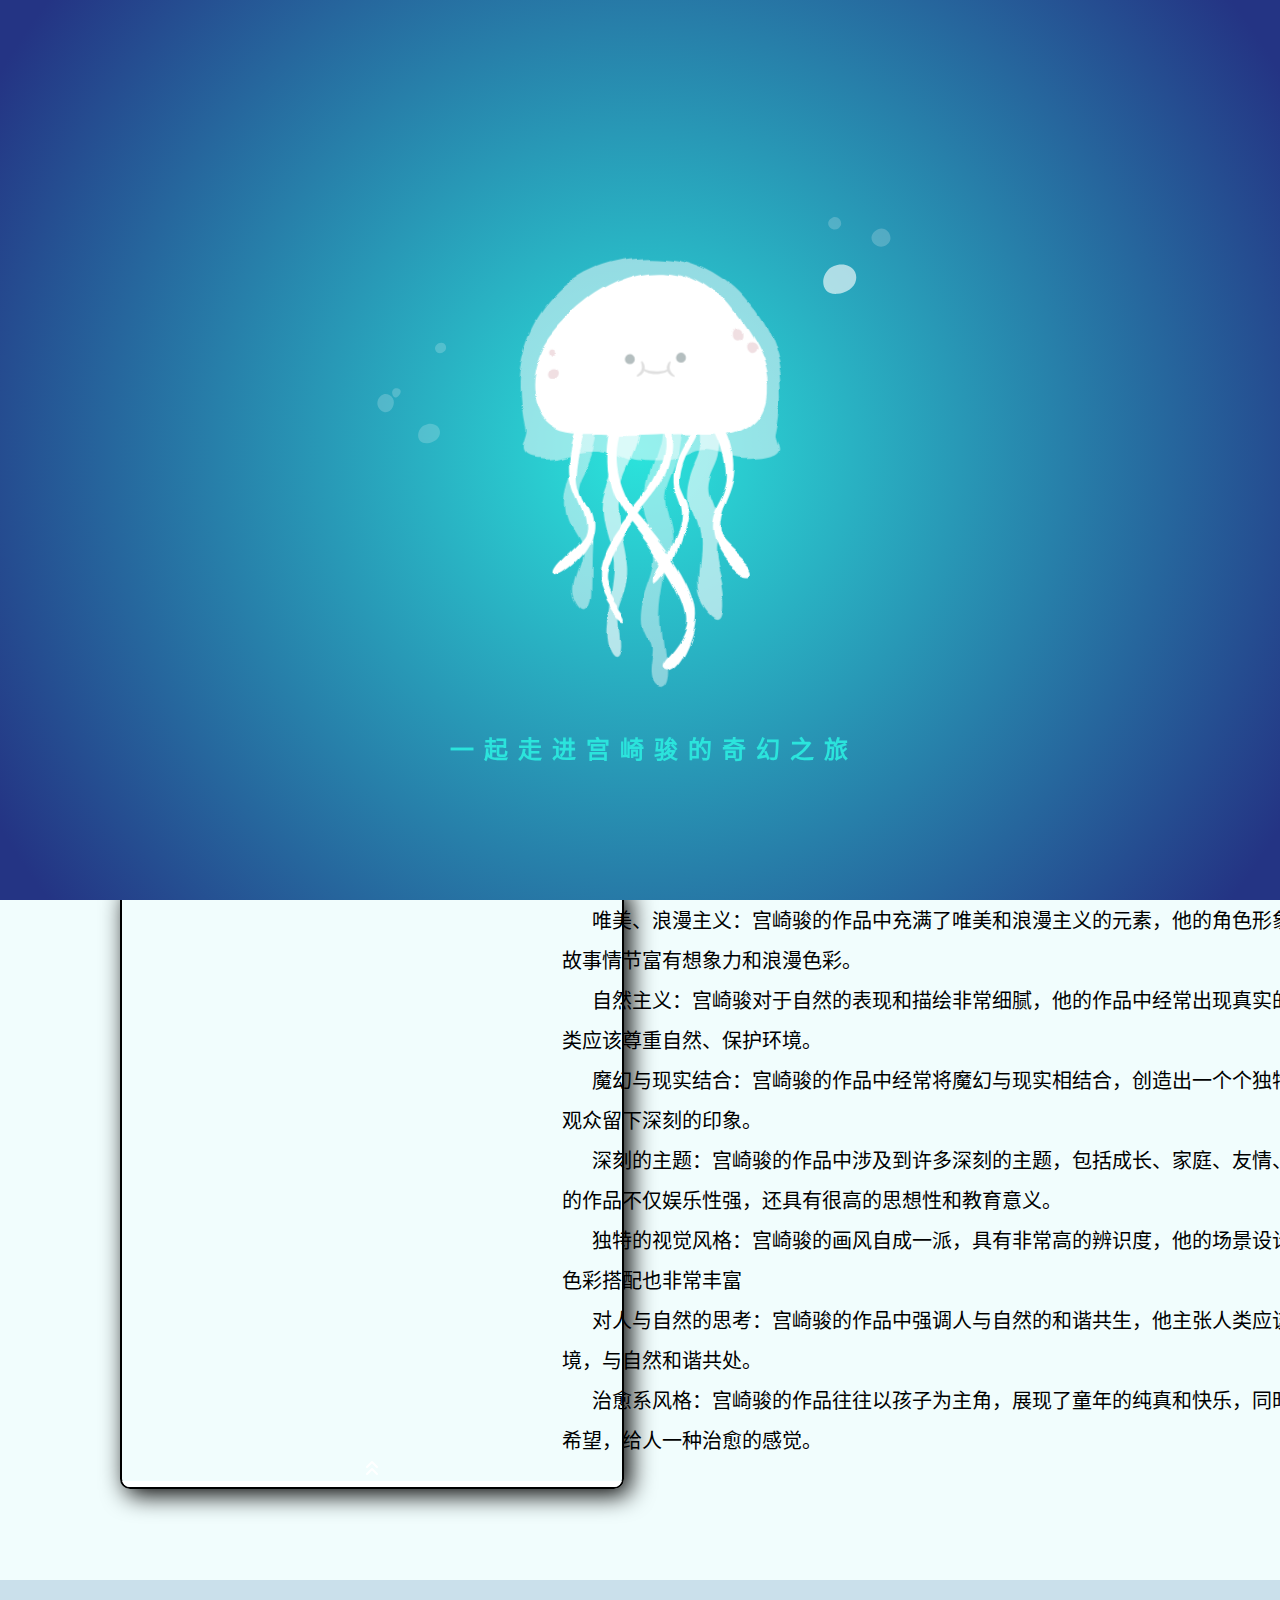
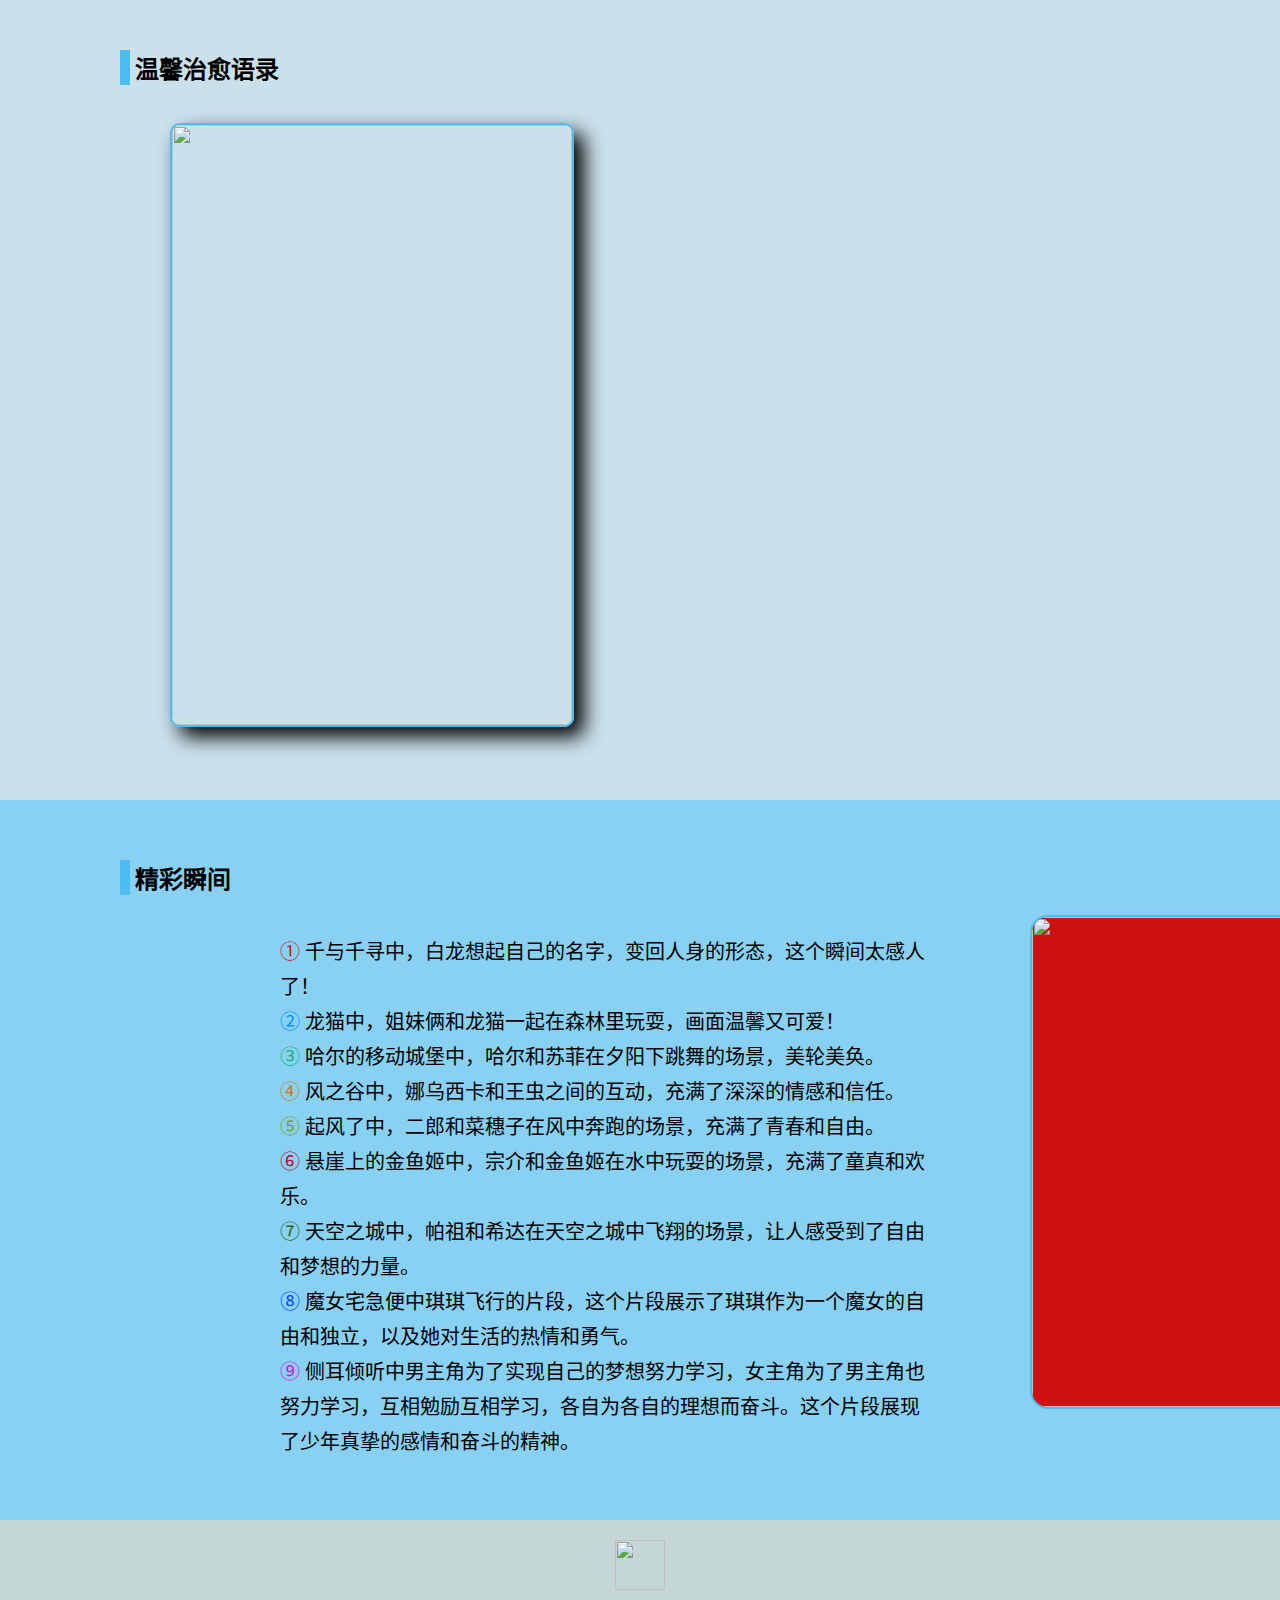
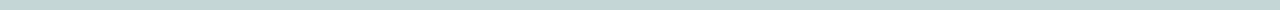
==== index.html @ a25fb3a4 "Add files via upload" ====
<!DOCTYPE html>
<html lang="zh-CN">
  <head>
    <meta charset="UTF-8" />
    <meta name="viewport" content="width=device-width, initial-scale=1.0" />
    <title>宫崎骏的奇幻之旅</title>
    <link rel="stylesheet" href="./css/index-style.css" />
    <link rel="stylesheet" href="./css/swiper-bundle.min.css" />
    <link rel="shortcut icon" href="./icon/favicon.ico" type="image/x-icon">
    
  </head>
  <body>
    <!-- 页面加载 -->
    <div class="load">
   <svg xmlns="http://www.w3.org/2000/svg" viewBox="0 0 530.46 563.1">
  <defs>
  <filter id="turbulence" filterUnits="objectBoundingBox" x="0" y="0" width="100%" height="100%">
    <feTurbulence data-filterId="3" baseFrequency="0.02 0.03" result="turbulence" id="feturbulence" type="fractalNoise" numOctaves="1" seed="1"></feTurbulence>
    <feDisplacementMap id="displacement" xChannelSelector="R" yChannelSelector="G" in="SourceGraphic" in2="turbulence" scale="13" />
  </filter>    
  </defs>
  <g class="jellyfish" filter="url(#turbulence)">
    <path class="tentacle" d="M226.31 258.64c.77 8.68 2.71 16.48 1.55 25.15-.78 8.24-5 15.18-7.37 23-3.1 10.84-4.65 22.55 1.17 32.52 4.65 7.37 7.75 11.71 5.81 21.25-2.33 8.67-7.37 16.91-2.71 26 4.26 8.68 7.75 4.34 8.14-3 .39-12.14 0-24.28.77-36 .78-16.91-12-27.75-2.71-44.23 7-12.15 11.24-33 7.76-46.83z" opacity=".49" fill="#fff"/>
    <path class="tentacle" d="M246.47 259.51a75 75 0 0 1 3.1 33.39c-1.55 11.71-8.91 20.82-8.91 33 0 10 3.48 18.21 5.81 27.75 2.71 10.41.39 19.51-.78 30.35-1.55 9.11-4.65 24.29-.77 33.39s7.37 4.77 7.37-2.6c0-6.07-.78-11.71-1.17-17.77-.39-8.25 3.1-12.58 5-20.39 5.43-21.24-9.3-42.06-3.49-63.31 2.72-11.27 10.86-22.55 11.25-34.26.38-6.07-1.55-14.74-2.72-20.38z" opacity=".66" fill="#fff"/>
    <path class="tentacle" d="M276.54 262.11c-1.55 9.11 2.21 17.35-.51 26.89-3.87 12.57-8.2 23.41-8.58 37.29 0 10.41 5.78 15.61 7.72 25.15 2.72 11.28-2.73 19.95-5.44 30.35-1.94 6.51-3.11 15.62-.79 22.12 3.49 8.24 5.43 7.81 3.88 18.21-.78 4.77-2.72 17.35 4.26 19.09 5.43.86 5.82-6.94 5.82-11.72-.39-12.57-3.49-24.28-3.11-37.29.39-14.31 4.66-27.75 5.82-42.06.39-7.37-1.94-13-3.49-19.95-2.33-10.4-.78-15.17 3.1-24.71 4.65-10.85 5.28-21.25 6.06-33 .77-6.07 2.53-13-.54-18.65v.44z" opacity=".45" fill="#fff"/>
    <path class="tentacle" d="M300.34 261.25c1.55 14.3 7 19.94 1.17 34.68-5.43 12.15-8.53 22.12-3.88 35.13 3.88 10.84 5.43 18.21 3.88 30.36-1.56 10-2.33 19.94 4.26 28.61 13.57 17.35 10.86-10.4 8.14-19.07-1.55-6.08-3.49-11.71-2.71-18.22 1.16-8.24 3.88-14.31 1.55-23-1.55-6.07-5-10.41-3.88-17.35s5.82-12.14 6.59-19.51c1.17-7.37 3.49-30.35-3.1-35.56z" opacity=".6" fill="#fff"/>
    <path class="tentacle" d="M254.44 253.48c-8.78 25.12-15.81 53.28 2.61 77.35 11.06 14.46 42.58 51.91 38.16 69.8-3.91 15.83-20.78 24.73-14.17 28.18 8.22 3.21 22.2-26 18.7-41.25-3.89-16.94-17.68-35.47-34.38-54.78-2.48-2.86-13.15-18.09-14-35.58-1-19.92 12.84-42.61 12.38-42.62-3.13-.02-8.1-4.53-9.3-1.1z" fill="#fff"/>
    <path class="tentacle" d="M276.84 253.3c7.24 20.7 13 43.91-2.15 63.75-9.11 11.91-35.1 42.78-31.45 57.53 3.22 13.05 13.8 19.9 11.68 23.22-2.87 3.86-16.15-16.76-16.55-25.86-.72-16.2 12.73-33.92 29.47-53.28 2-2.36 10.84-14.91 11.57-29.33.82-16.41-10.59-35.12-10.2-35.12 2.54-.02 6.64-3.74 7.63-.91z" fill="#fff"/>
    <path class="tentacle" d="M295.27 254.27c5.83 16.69 12.69 18.82 1.58 35.22a45 45 0 0 0-6.67 19.22c-.52 6.52 6.09 13.33 5.5 19.6-2.35 24.92-17.13 46.55-19.33 44.29-4.35-4.6 22.07-28.6 12.46-51.16-8.38-19.64 6.49-36.53 9.9-42.49 2.75-4.8-11.51-24.51-11.42-24.51 2.05-.01 5.93-.6 7.98-.17z" fill="#fff"/>
    <path class="tentacle" d="M256.56 252.22c-7 6.09-17.21 14-23.17 24-5.55 9.25-7.06 20.43-7.66 27.88-.53 6.52 2.21 13.76 5.49 19.6 14 24.92-15.62 46.55-19.33 44.29-4.55-4 14.59-16.95 17.41-23.45 2.91-6.69-.07-16.29-5-27.71-8.38-19.64 1-39.25 4.37-45.2 2.75-4.81 19.82-19 19.91-19 2.1-.07 5.92-.84 7.98-.41z" fill="#fff"/>
    <path class="tentacle" d="M288.76 254.4c7 6.09 17.21 14 23.17 24 5.55 9.25 7.06 20.43 7.66 27.88.53 6.52-2.21 13.76-5.49 19.6-14 24.93 9 45 19.33 44.29 6.58-4.07-14.59-16.95-17.41-23.45-2.91-6.69.07-16.28 5-27.71 8.38-19.64-1-39.25-4.37-45.2-2.75-4.81-19.82-19-19.91-19-2.1-.06-5.92-.81-7.98-.41z" fill="#fff"/>
    <path class="face" d="M283.26 178.86c-17.72-1.84-36.33 5.33-52.24 17.37a110.1 110.1 0 0 0-22.14 22.06c-8.54 11.67-14 31.93-7.48 47.29 8.82 20.73 29.67 14.17 44.32 15.6 14.34 1.55 28.68-.52 43-.52 10.47 0 20.94 1 31.4-.51 9.36-1.39 21.38-9.12 24-22.07 4.24-21-13.77-45.52-24.27-58.37-10.69-13.1-23.39-19.48-36.59-20.85z" fill="#fff"/>
    <path class="outerJelly" d="M340.52 295.71c-10.12 1.19-15.63-.12-20.38-1.64-3.63-1.17-6.84-2.44-11.37-2.83l-1-.06c-1-.06-2.05-.06-3.17 0a21.37 21.37 0 0 0-8 2.28c-1.27.59-2.6 1.21-4.09 1.82a42.23 42.23 0 0 1-10.6 3c-1 .16-2 .29-3.11.37-1.56.14-3.26.22-5.09.22h-.51c-1.74 0-3.35-.08-4.84-.2-.6 0-1.15-.08-1.7-.15a47.37 47.37 0 0 1-9.43-1.8 8.25 8.25 0 0 1-.92-.29 75 75 0 0 1-8-3.34L248 293a19.06 19.06 0 0 0-6.86-1.81c-1.27-.06-2.44-.12-3.56-.14h-1a51.6 51.6 0 0 0-9.87.67c-8 1.38-10.86 4.29-22.82 4.06-22.13 0-9.51-11.13-11-17.8-7.24-33.11-.69-63.69 18-83.91 14.65-15.86 35.74-24.25 61-24.25 23.56 0 43.94 8.81 59 25.44 19.21 21.29 27 53.84 20 83-1.67 6.46 10.68 14.95-10.37 17.45z" opacity=".5" fill="#fff"/>
    <path id="freckle" fill="#f0dfe2" d="M330 225.23a4.16 4.16 0 0 0-.1.55c-.52 3.79 3.9 6.73 5.91 3 2.42-4.46-4.66-8.14-5.81-3.55z"/>
    <path id="freckle" fill="#f0dfe2" d="M322.89 215.5a3.94 3.94 0 0 0-1.32 3.61 3 3 0 1 0 5.91 0c.27-3.81-2.76-4.98-4.59-3.61z"/>
    <path id="freckle" fill="#f0dfe2" d="M206.88 241.24c-.88 2-.11 4.56 3.36 4.27 3.87-.33 5.42-5.85.75-6.62a3.79 3.79 0 0 0-4.11 2.35z"/>
    <path id="freckle-4" fill="#f0dfe2" d="M210.11 225.75c.83-.07 1.7.52 1.92 2.17.4 3-2.5 3.09-3.4.6a2 2 0 0 1 1.48-2.77z"/>
  </g>
  <g id="bubbles" fill="#fff">
    <path class="bubble" d="M384.85 167.41c-7.37 4.94-6.92 18 4.34 16.82a19.89 19.89 0 0 0 3.34-.71c13.54-4.17 9.8-20.35-3.66-17.77a10.52 10.52 0 0 0-4.02 1.66z" opacity=".67"/>
    <path class="bubble" d="M130.5 266.76c-6 4-5.59 14.59 3.51 13.61a15.22 15.22 0 0 0 2.7-.57c11-3.38 7.93-16.47-3-14.38a8.85 8.85 0 0 0-3.21 1.34z" opacity=".75"/>
    <path class="bubble" d="M424.53 152.72c2.41-6-5.11-13.82-12-7.41s2.41 15.31 9.3 10.64a7.19 7.19 0 0 0 2.7-3.23z" opacity=".89"/>
    <path class="bubble" d="M392.89 142.46c1.65-4.09-3.5-9.45-8.22-5.07s1.65 10.47 6.36 7.28a4.87 4.87 0 0 0 1.86-2.21z" opacity=".47"/>
    <path class="bubble" d="M114 242.88c-2-.26-4.34 1.09-3.68 4.42 1.68 8.05 11.35-3.48 3.68-4.42z" opacity=".54"/>
    <path class="bubble" d="M110.78 259.61c3.62-2.73 4.8-9.7-.42-12.31-7.07-3.53-12.93 6.88-6.75 11.86 2.68 2.16 5.26 1.89 7.17.45z" opacity=".94"/>
    <path class="bubble" d="M141.82 214.42c-2.7.07-5.63 2.5-4.54 5.75 1.68 4.62 9.19 2.19 8.37-2.49a3.6 3.6 0 0 0-3.83-3.26z" opacity=".77"/>
  </g>
  <g class="jellyfish face">
    <path class="eye lefteye"  fill="#b4bebf" d="M262 233.63a3.1 3.1 0 1 0-3 3.19 3.1 3.1 0 0 0 3-3.19z"/>
    <path class="eye righteye" fill="#b4bebf" d="M294 232.72a3.1 3.1 0 1 0-3 3.18 3.1 3.1 0 0 0 3-3.18z"/>
    <path class="mouth" d="M286.84 244s-.11-.12-.32-.31a9.91 9.91 0 0 1-.81-.76l-.5-.53c-.16-.2-.31-.41-.48-.61s-.27-.46-.41-.69a6.83 6.83 0 0 1-.29-.75 5.86 5.86 0 0 1-.06-3 7.71 7.71 0 0 1 .29-1.05 3.46 3.46 0 0 1 .13-.39.49.49 0 1 0-.8-.55 3.31 3.31 0 0 0-.33.38 5.42 5.42 0 0 0-.68 1.12 5.32 5.32 0 0 0-.53 2.93 4.34 4.34 0 0 0 .07.52h-.08a9.59 9.59 0 0 1-1.64.53 11.21 11.21 0 0 1-1.15.22 10.31 10.31 0 0 1-1.29.17 12 12 0 0 1-1.41.1c-.48 0-1.07.05-1.48 0l-1.46-.06c-.48 0-.94-.11-1.39-.15s-.88-.17-1.29-.23-.78-.2-1.13-.29-.65-.22-.93-.31a5 5 0 0 1-.67-.28 2.56 2.56 0 0 0 0-.27 5.08 5.08 0 0 0 0-1.1 6 6 0 0 0-1.12-3 2.65 2.65 0 0 0-.32-.39.5.5 0 0 0-.67-.15.49.49 0 0 0-.15.68 3.33 3.33 0 0 1 .12.39 9.13 9.13 0 0 1 .26 1.06 5.81 5.81 0 0 1-.14 3 6.81 6.81 0 0 1-.31.74l-.43.67c-.18.2-.34.41-.49.61l-.52.51a9 9 0 0 1-.83.74c-.21.18-.33.3-.33.3a.49.49 0 0 0 .5.81s.16-.05.44-.17a6.14 6.14 0 0 0 1.15-.56c.22-.15.48-.3.72-.49s.49-.43.73-.68.45-.57.67-.87.24-.49.35-.74a2.77 2.77 0 0 0 .42.27 7 7 0 0 0 1 .53 7.33 7.33 0 0 0 1.23.48 8.56 8.56 0 0 0 1.41.38c.5.08 1 .2 1.54.24l1.6.09c.61 0 1.05 0 1.58-.07a11.79 11.79 0 0 0 1.53-.18 9.58 9.58 0 0 0 1.44-.31 8.32 8.32 0 0 0 1.25-.42 6.92 6.92 0 0 0 1-.47 5.28 5.28 0 0 0 .6-.36c.09.19.18.37.26.55s.42.62.64.89.48.49.71.71.49.35.71.51a7.4 7.4 0 0 0 1.13.59l.44.18a.47.47 0 0 0 .51-.11.48.48 0 0 0 .01-.6z" fill="#d3d3d3" opacity=".72"/>
  </g>
</svg>
<h2>
  <span>一</span>
  <span>起</span>
  <span>走</span>
  <span>进</span>
  <span>宫</span>
  <span>崎</span>
  <span>骏</span>
  <span>的</span>
  <span>奇</span>
  <span>幻</span>
  <span>之</span>
  <span>旅</span>
</h2>
</div>
    <!-- --------------------------------------------------- -->
    <header>
      <div>
        
        <a href="./index.html">
          <img src="./imags/宫崎骏logo.png" /><h3>宫崎骏的奇幻之旅</h3></a>
      </div>
      <ul>
        <li><a href="./index.html"><span  style="
                background-color: rgb(124, 205, 243);
                color: aliceblue;
                padding: 5px;
                border-radius: 5px;
              ">首页</span></a></li>
        <li><a href="./Introduction.html"><span>宫崎骏介绍</span></a></li>
        <li><a href="./animation.html"><span>动画作品</span></a></li>
        <li><a href="./Exquisite-images.html"><span>精美图片</span></a></li>
        <li>
          <a href="./Message-Board.html"><span>留言板</span></a>
        </li>
      </ul>
    </header>
    <div>
      <!-- 轮播图 -->
      <div class="dahezi">
        <div class="xiangzi">
          <div><img src="./E-imags/崖的金鱼姬公主/ponyo004.jpg" id="img1" /></div>
        </div>
        <div class="hezi">
          <button class="left"></button>
          <ul class="ul1">
            <li class="li1"></li>
            <li id="li2"></li>
            <li id="li3"></li>
            <li id="li4"></li>
            <li id="li5"></li>
          </ul>
          <button class="right"></button>
        </div>
      </div>
      <!-- 内容 -->
      <div class="content">
        <div class="OldMan">
          <h2>老爷子简介</h2>
          <div class="picture">
            <img src="./icon/chevrons-up.svg" class="chevrons_up" />
            <p>
              &nbsp;&nbsp;&nbsp;&nbsp;&nbsp;&nbsp;&nbsp;宫崎骏，1941年1月5日出生于日本东京都文京区，日本动画师、动画制作人、漫画家、动画导演、动画编剧。毕业于日本东京学习院大学政治经济部。
            </p>
          </div>
        </div>
        <div class="CreativeStyle">
          <div></div>
          <h2>创作风格</h2>
          <p>
            &nbsp;&nbsp;&nbsp;&nbsp;&nbsp;&nbsp;唯美、浪漫主义：宫崎骏的作品中充满了唯美和浪漫主义的元素，他的角色形象细腻、情感真挚，故事情节富有想象力和浪漫色彩。
          </p>
          <p>
            &nbsp;&nbsp;&nbsp;&nbsp;&nbsp;&nbsp;自然主义：宫崎骏对于自然的表现和描绘非常细腻，他的作品中经常出现真实的自然环境，强调人类应该尊重自然、保护环境。
          </p>
          <p>
            &nbsp;&nbsp;&nbsp;&nbsp;&nbsp;&nbsp;魔幻与现实结合：宫崎骏的作品中经常将魔幻与现实相结合，创造出一个个独特而奇妙的世界，给观众留下深刻的印象。
          </p>
          <p>
            &nbsp;&nbsp;&nbsp;&nbsp;&nbsp;&nbsp;深刻的主题：宫崎骏的作品中涉及到许多深刻的主题，包括成长、家庭、友情、爱情、环保等，他的作品不仅娱乐性强，还具有很高的思想性和教育意义。
          </p>
          <p>
            &nbsp;&nbsp;&nbsp;&nbsp;&nbsp;&nbsp;独特的视觉风格：宫崎骏的画风自成一派，具有非常高的辨识度，他的场景设计非常细腻且真实，色彩搭配也非常丰富
          </p>
          <p>
            &nbsp;&nbsp;&nbsp;&nbsp;&nbsp;&nbsp;对人与自然的思考：宫崎骏的作品中强调人与自然的和谐共生，他主张人类应该尊重自然、保护环境，与自然和谐共处。
          </p>
          <p>
            &nbsp;&nbsp;&nbsp;&nbsp;&nbsp;&nbsp;治愈系风格：宫崎骏的作品往往以孩子为主角，展现了童年的纯真和快乐，同时也寄托了对未来的希望，给人一种治愈的感觉。
          </p>
        </div>
      </div>
      <div class="RecordedUtterance">
        <div><h2>温馨治愈语录</h2></div>
        <div>
          <img src="./imags/OIP-C.jpg" />
          <div class="statement">
            <p>
              不管前方的路有多苦，只要走的方向正确，不管多么崎岖不平，都比站在原地更接近幸福。
            </p>
            <p>
              人生就是一列开往坟墓的列车，路途上会有很多站，很难有人可以自始至终陪着你走完。当陪你的人要下车时，即使不舍也该心存感激，然后挥手道别。
            </p>
            <p>
              已经走到尽头的东西，重生也不过是再一次的消亡。就像所有的开始，其实都只是一个写好了的结局。
            </p>
            <p>
              因为遇见你，我才知道我也能拥有美丽的记忆。所以，无论你怎么对待我，我都会用心去宽恕你的恨，用心去铭记你的好。
            </p>
            <p>我只能送你到这了，剩下的路你要自己走，不要回头。</p>
            <p>
              用善意的心情去理解别人的话，会让世界单纯美好容易。世界如此之大，我却能幸运地遇见一些人。
            </p>
            <p>生命可以随心所欲，但不能随波逐流。</p>
            <p>我可以接受失败，但绝对不能接受未奋斗过的自己。</p>
            <p>
              我始终相信，在这个世界上，一定有另一个自己，在做着我不敢做的事，在过着我想过的生活。
            </p>
          </div>
        </div>
      </div>
      <!-- 精彩瞬间 --> 
    <div class="moment">
      <div class="title"><h2>精彩瞬间</h2></div>
    <div class="ExcitingPictures">
      <div class="characters">
        <p><span style="color: rgb(206, 17, 17);">①</span>&nbsp;千与千寻中，白龙想起自己的名字，变回人身的形态，这个瞬间太感人了！</p>
        <p><span style="color: rgb(0, 140, 255);">②</span>&nbsp;龙猫中，姐妹俩和龙猫一起在森林里玩耍，画面温馨又可爱！</p>
        <p><span style="color: rgb(10, 184, 111);">③</span>&nbsp;哈尔的移动城堡中，哈尔和苏菲在夕阳下跳舞的场景，美轮美奂。</p>
        <p><span style="color: rgb(211, 122, 7);">④</span>&nbsp;风之谷中，娜乌西卡和王虫之间的互动，充满了深深的情感和信任。</p>
        <p><span style="color: rgb(118, 163, 12);">⑤</span>&nbsp;起风了中，二郎和菜穗子在风中奔跑的场景，充满了青春和自由。</p>
        <p><span style="color: rgb(180, 10, 47);">⑥</span>&nbsp;悬崖上的金鱼姬中，宗介和金鱼姬在水中玩耍的场景，充满了童真和欢乐。</p>
        <p><span style="color: rgb(35, 99, 19);">⑦</span>&nbsp;天空之城中，帕祖和希达在天空之城中飞翔的场景，让人感受到了自由和梦想的力量。</p>
        <p><span style="color: rgb(0, 68, 255);">⑧</span>&nbsp;魔女宅急便中琪琪飞行的片段，这个片段展示了琪琪作为一个魔女的自由和独立，以及她对生活的热情和勇气。</p>
        <p><span style="color: rgb(218, 12, 218);">⑨</span>&nbsp;侧耳倾听中男主角为了实现自己的梦想努力学习，女主角为了男主角也努力学习，互相勉励互相学习，各自为各自的理想而奋斗。这个片段展现了少年真挚的感情和奋斗的精神。</p>
      </div>
     <div class="swiper mySwiper">
      <div class="swiper-wrapper">
      <div class="swiper-slide"><img src="./E-imags/千与千寻/chihiro046.jpg"></div>
      <div class="swiper-slide"><img src="./E-imags/龙猫/totoro048.jpg"></div>
      <div class="swiper-slide"><img src="./E-imags/哈尔的移动城堡/howl005.jpg"></div>
      <div class="swiper-slide"><img src="./E-imags/风之谷/nausicaa047.jpg"></div>
      <div class="swiper-slide"><img src="./E-imags/起风了/kazetachinu024.jpg"></div>
      <div class="swiper-slide"><img src="./E-imags/崖的金鱼姬公主/ponyo044.jpg"></div>
      <div class="swiper-slide"><img src="./E-imags/天空之城/laputa038.jpg"></div>
      <div class="swiper-slide"><img src="./E-imags/魔女宅急便/majo038.jpg"></div>
      <div class="swiper-slide"><img src="./E-imags/侧耳倾听/mimi047.jpg"></div>
    </div>
   </div>
  </div>
  </div>
   <!-- 回到顶部 -->
    <div class="dingb">
      <img src="./icon/chevron-up.svg" /><span>顶部</span>
    </div>
  <!-- 页尾 -->
  <footer>
    <img src="./imags/宫崎骏logo.png">
  </footer>
    <script src="./js/index-script.js"></script>
    <script src="./js/swiper-bundle.min.js"></script>
        <!-- 引入 TweenMax 库 -->
    <script src="https://cdnjs.cloudflare.com/ajax/libs/gsap/3.6.1/gsap.min.js"></script>
    <script>
      TweenMax.to("#feturbulence", 5, {
        attr: { baseFrequency: "0.06 0" },
        repeat: -1,
        yoyo: true,
        ease: Linear.easeNone,
      });

      TweenMax.to(
        ".jellyfish",
        3,
        {
          y: -30,
          repeat: -1,
          yoyo: true,
          ease: Linear.easeNone,
        },
        0.2
      );

      TweenMax.staggerFrom(
        ".bubble",
        1,
        {
          scale:0.8,
          opacity: 0.2,
          repeat: -1,
          yoyo: true,
          ease: Linear.easeNone,
        },
        1
      );

      var blink = new TimelineMax({ repeat: -1, repeatDelay: 5 });
      blink
        .to(".eye", 0.5, {
          opacity: 0.2,
          svgOrigin: "center",
          delay: 3,
          ease: Back.easeOut.config(1.7),
        })
        .to(".eye", 0.5, {
          scaleY: 1,
          opacity: 1,
          svgOrigin: "center",
          ease: Back.easeOut.config(1.7),
        });
    </script>

      <script>
    var swiper = new Swiper(".mySwiper", {
      effect: "cards",
      grabCursor: true,
    });
  </script>
  </body>

</html>
---- css/index-style.css ----
* {
  padding: 0;
  margin: 0;
  text-decoration: none;
}
/* html {
  scroll-behavior: smooth;
} */
body {
  height: 100vh;
  background-color: rgb(186, 243, 243);
  overflow-x: hidden;
  overflow-y: hidden;
}
::-webkit-scrollbar {
  display: none;
}
/* 加载动画 */
.load {
  width: 100%;
  height: 100%;
  overflow: hidden;
  opacity: 1;
  transition: all 1s;
  z-index: 9999;
  position: absolute;
  top: 0;
  left: 0;
  background-color: #2be4dc;
  background: radial-gradient(circle, #2be4dc 0%, #243484 95%);
  display: flex;
  justify-content: center;
  align-items: center;
}
.load h2 {
  position: absolute;
  bottom: 15%;
  left: 50%;
  white-space: nowrap;
  transform: translateX(-190px);
}
.load span:nth-child(1) {
  display: block;
  float: left;
  color: #2be4dc;
  margin-right: 10px;
}
.load span:nth-child(2) {
  color: #2be4dc;
  display: block;
  float: left;
  margin-right: 10px;
}
.load span:nth-child(3) {
  color: #2be4dc;
  display: block;
  float: left;
  margin-right: 10px;
}
.load span:nth-child(4) {
  color: #2be4dc;
  display: block;
  float: left;
  margin-right: 10px;
}
.load span:nth-child(5) {
  color: #2be4dc;
  display: block;
  float: left;
  margin-right: 10px;
}
.load span:nth-child(6) {
  color: #2be4dc;
  display: block;
  float: left;
  margin-right: 10px;
}
.load span:nth-child(7) {
  color: #2be4dc;
  display: block;
  float: left;
  margin-right: 10px;
}
.load span:nth-child(8) {
  color: #2be4dc;
  float: left;
  display: block;
  margin-right: 10px;
}
.load span:nth-child(9) {
  color: #2be4dc;
  display: block;
  float: left;
  margin-right: 10px;
}
.load span:nth-child(10) {
  color: #2be4dc;
  display: block;
  float: left;
  margin-right: 10px;
}
.load span:nth-child(11) {
  color: #2be4dc;
  display: block;
  float: left;
  margin-right: 10px;
}
.load span:nth-child(12) {
  color: #2be4dc;
  display: block;
  float: left;
  margin-right: 10px;
}
.donghua {
  animation: fudong 1s linear 1;
}

@keyframes fudong {
  0% {
    transform: translateY(0px);
  }
  50% {
    transform: translateY(-15px);
  }
  100% {
    transform: translateY(0px);
  }
}

svg,
.jellyfish {
  height: 100vh;
  margin: 0 auto;
  will-change: transform;
}

.loads {
  opacity: 0;
  z-index: -1;
}

/* ----------------------------------------------------------------------------------------------------------------- */
header {
  width: 100%;
  height: 60px;
  background-color: rgb(255, 255, 255);
  display: flex;
  align-items: center;
  justify-content: space-around;
  z-index: 99;
  position: fixed;
  top: 0;
}

header div img {
  width: 50px;
  height: 50px;
}

header div {
  display: flex;
  align-items: center;
  margin-right: 60px;
}

header div h3 {
  color: rgb(77, 189, 241);
  margin-left: 20px;
  margin-top: 5px;
  text-overflow: clip;
  white-space: nowrap;
}
header div a {
  display: flex;
  justify-content: center;
  align-items: center;
}
header ul {
  display: flex;
  align-items: center;
  justify-content: space-around;
}

header ul li {
  list-style: none;
  margin: 10px 30px 10px 0;
}

header ul li a {
  color: rgb(77, 189, 241);
  font-weight: bolder;
  font-size: 20px;
  white-space: nowrap;
}

header li {
  background: linear-gradient(to right, rgb(77, 189, 241), rgb(124, 205, 243));
  background-repeat: no-repeat;
  background-size: 0 2px;
  transition: background-size 0.5s;
  background-position: right bottom;
}
header li:hover {
  background-position: left bottom;
  background-size: 100% 2px;
}
/* 轮播图 */
.dahezi {
  margin-top: 60px;
  width: 100%;
  height: 700px;
  background-color: #ffffff;
  overflow: hidden;
  display: flex;
  align-items: center;
  justify-content: center;
  flex-direction: column;
  .xiangzi {
    width: 100%;
    height: 700px;
    background-color: antiquewhite;
    & > div {
      width: 100%;
      height: 700px;
      & > img {
        width: 100%;
        height: 100%;
        transition: all 0.5s;
        opacity: 1;
      }
    }
  }

  .hezi {
    position: relative;
    top: -30px;
    left: -20px;
    width: 100%;
    height: 0;
    display: flex;
    align-items: center;
    justify-content: center;
    .left {
      background-color: transparent;
      border: none;
      width: 20px;
      height: 20px;
      margin-left: 10px;
      background-image: url(../icon/chevron-left.svg);
      background-position: center;
      cursor: pointer;
      border-radius: 50%;
    }
    .right {
      background-color: transparent;
      border: none;
      width: 20px;
      height: 20px;
      margin-left: 10px;
      background-image: url(../icon/chevron-right.svg);
      background-position: center;
      cursor: pointer;
      border-radius: 50%;
    }
    & > ul {
      display: flex;
      align-items: center;
      justify-content: center;
    }

    & > ul li {
      width: 10px;
      height: 10px;
      background-color: rgb(255, 255, 255);
      list-style: none;
      margin-left: 10px;
      border-radius: 50%;
      cursor: pointer;
    }
    .li1 {
      width: 15px;
      height: 15px;
      background-color: #f7f7f7;
    }
    & > a {
      width: 10px;
      height: 10px;
    }
  }
}
.content {
  position: relative;
  width: 100%;
  height: 720px;
  padding: 50px;
  background-color: rgb(255, 255, 255, 0.8);
}
.OldMan {
  margin-left: 70px;
  width: 130px;
  height: 35px;
  color: black;
  background-color: #4dbdf1;
  & div {
    margin-top: 40px;
    width: 500px;
    height: 600px;
    background-image: url(../imags/宫崎骏.jpg);
    background-position: center;
    background-repeat: no-repeat;
    background-size: cover;
    display: flex;
    align-items: end;
    overflow: hidden;
    border: 2px solid;
    box-shadow: 6px 6px 25px 0;
    border-radius: 10px;
    & p {
      padding: 30px;
      color: #4dbdf1;
      font-size: 20px;
      font-weight: bold;
      background-color: #ffffff;
      position: relative;
      top: 170px;
      transition: all 0.5s;
    }
  }
  & div:hover p {
    top: 0;
  }
  & h2 {
    transform: translate(30px, 15px);
  }
}
.CreativeStyle {
  position: relative;
  top: -34px;
  left: 40%;
  width: 900px;
  height: 600px;
  line-height: 40px;
  color: black;

  & div {
    width: 130px;
    height: 35px;
  }
  & h2 {
    width: 130px;
    height: 35px;
    color: black;
    transform: translate(50px, -25px);
    margin-bottom: 20px;
    font-size: 20px;
  }
  & p {
    font-size: 20px;
  }
}
.chevrons_up {
  position: absolute;
  left: 360px;
  bottom: 100px;
  animation: up 1s linear infinite;
}
@keyframes up {
  0% {
    transform: translateY(0);
  }
  50% {
    transform: translateY(-5px);
  }
  100% {
    transform: translateY(-10px);
  }
}
.RecordedUtterance {
  position: relative;
  width: 100%;
  height: 80vh;
  background-color: #cae0eb;
  padding: 50px;
  & div:nth-child(1) {
    width: 10px;
    height: 35px;
    background-color: #4dbdf1;
    transform: translate(70px, 20px);
    & h2 {
      text-wrap: nowrap;
      transform: translateX(15px);
    }
  }
  & div:nth-child(2) {
    width: 100%;
    height: 600px;
    margin-top: 60px;
    margin-left: 120px;
    display: flex;
    align-items: center;
    & img {
      border-radius: 10px;
      border: 2px solid #4dbdf1;
      width: 400px;
      height: 600px;
      box-shadow: 10px 10px 20px 0;
    }
    & div {
      transform: translateY(-20px);
      width: 1100px;
      display: flex;
      align-items: start;
      justify-content: start;
      flex-direction: column;
      line-height: 20px;
      overflow: hidden;
    }
  }
}
.statement p {
  transform: translateX(1100px) scale(1);
  border: 3px solid #4dbdf1;
  border-radius: 15px;
  padding: 10px;
  background-color: rgb(255, 255, 255, 0.7);
  margin-bottom: 20px;
  transition: all 0.8s;
}
/* 轮播图 */
.moment {
  width: 100%;
  height: 80vh;
  background-color: #88d1f3;
  display: flex;
  & img {
    width: 100%;
    height: 100%;
  }
}

.title {
  margin-top: 60px;
  margin-left: 120px;
  width: 10px;
  height: 35px;
  background-color: #4dbdf1;
  & h2 {
    text-wrap: nowrap;
    margin-left: 15px;
  }
}

.characters {
  width: 650px;
  height: 450px;
  text-wrap: wrap;
  line-height: 35px;
  font-size: 20px;
}

.ExcitingPictures {
  display: flex;
  align-items: center;
  transform: translateX(150px);
}

.swiper {
  width: 750px;
  height: 490px;
  transform: translateX(100px);
}

.swiper-slide {
  display: flex;
  align-items: center;
  justify-content: center;
  border-radius: 18px;
  font-size: 22px;
  font-weight: bold;
  color: #fff;
  border: 2px solid #4dbdf1;
}

.swiper-slide:nth-child(1n) {
  background-color: rgb(206, 17, 17);
}

.swiper-slide:nth-child(2n) {
  background-color: rgb(0, 140, 255);
}

.swiper-slide:nth-child(3n) {
  background-color: rgb(10, 184, 111);
}

.swiper-slide:nth-child(4n) {
  background-color: rgb(211, 122, 7);
}

.swiper-slide:nth-child(5n) {
  background-color: rgb(118, 163, 12);
}

.swiper-slide:nth-child(6n) {
  background-color: rgb(180, 10, 47);
}

.swiper-slide:nth-child(7n) {
  background-color: rgb(35, 99, 19);
}

.swiper-slide:nth-child(8n) {
  background-color: rgb(0, 68, 255);
}

.swiper-slide:nth-child(9n) {
  background-color: rgb(218, 12, 218);
}

.swiper-slide:nth-child(10n) {
  background-color: rgb(54, 94, 77);
}
.dingb {
  position: absolute;
  position: fixed;
  top: 80%;
  right: 3%;
  width: 40px;
  height: 40px;
  border-radius: 10px;
  border: 1px solid black;
  background-color: rgb(255, 255, 255, 0.7);
  display: flex;
  align-items: center;
  justify-content: center;
  flex-direction: column;
  opacity: 0;
  transition: all 0.5s;
  font-size: 10px;
  & img {
    width: 70%;
    height: 70%;
  }
}

footer {
  width: auto;
  height: 10vh;
  background-color: rgb(201, 201, 201, 0.7);
  display: flex;
  align-items: center;
  justify-content: center;
  & img {
    width: 50px;
    height: 50px;
  }
  & a {
    color: #ffffff;
    margin-top: 10px;
    margin-left: 10px;
  }
  & a:hover {
    color: #4dbdf1;
    text-decoration: underline;
  }
}
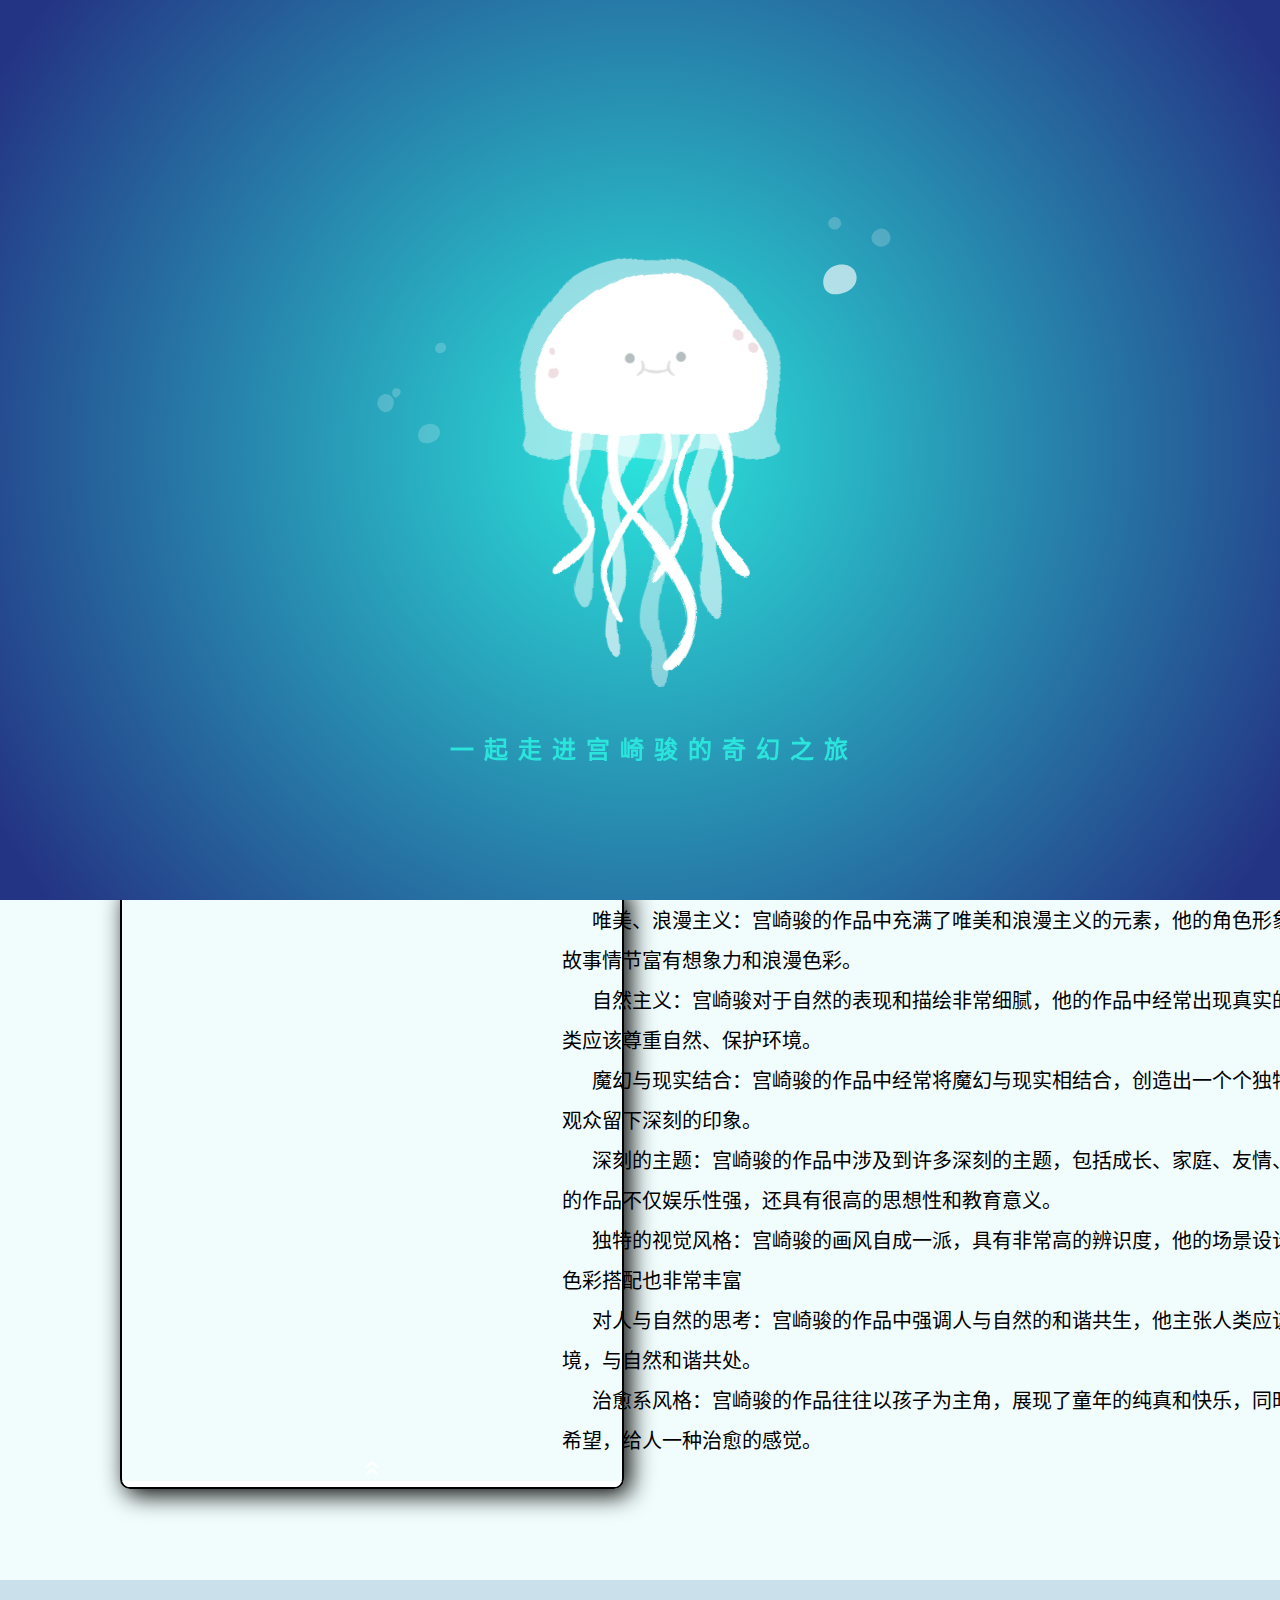
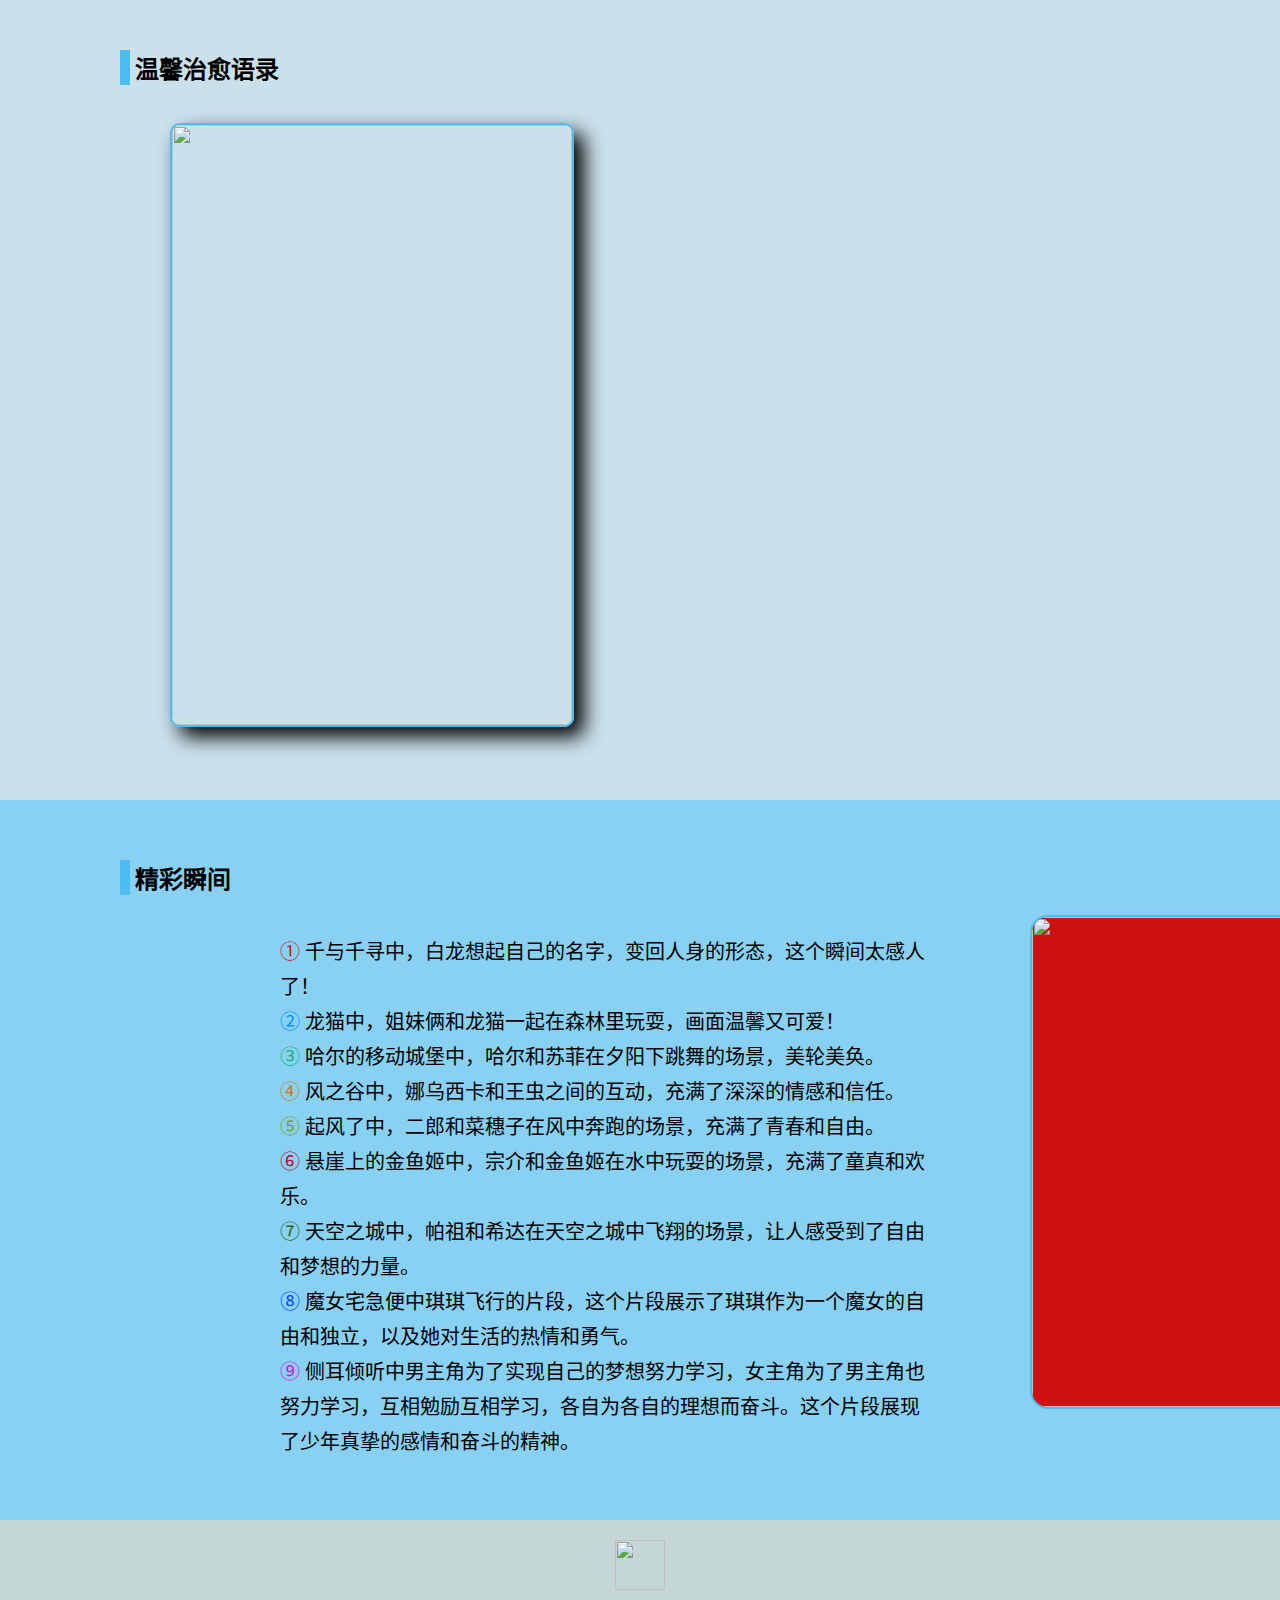
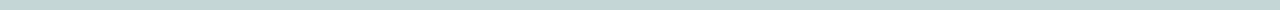
==== commit 1b849ba9: "Add files via upload" ====
--- a/index.html
+++ b/index.html
@@ -92,7 +92,7 @@
       <!-- 轮播图 -->
       <div class="dahezi">
         <div class="xiangzi">
-          <div><img src="./E-imags/崖的金鱼姬公主/ponyo004.jpg" id="img1" /></div>
+          <div><img src="./imags/ponyo004.jpg" id="img1" /></div>
         </div>
         <div class="hezi">
           <button class="left"></button>
@@ -189,15 +189,15 @@
       </div>
      <div class="swiper mySwiper">
       <div class="swiper-wrapper">
-      <div class="swiper-slide"><img src="./E-imags/千与千寻/chihiro046.jpg"></div>
-      <div class="swiper-slide"><img src="./E-imags/龙猫/totoro048.jpg"></div>
-      <div class="swiper-slide"><img src="./E-imags/哈尔的移动城堡/howl005.jpg"></div>
-      <div class="swiper-slide"><img src="./E-imags/风之谷/nausicaa047.jpg"></div>
-      <div class="swiper-slide"><img src="./E-imags/起风了/kazetachinu024.jpg"></div>
-      <div class="swiper-slide"><img src="./E-imags/崖的金鱼姬公主/ponyo044.jpg"></div>
-      <div class="swiper-slide"><img src="./E-imags/天空之城/laputa038.jpg"></div>
-      <div class="swiper-slide"><img src="./E-imags/魔女宅急便/majo038.jpg"></div>
-      <div class="swiper-slide"><img src="./E-imags/侧耳倾听/mimi047.jpg"></div>
+      <div class="swiper-slide"><img src="./imags/chihiro046.jpg"></div>
+      <div class="swiper-slide"><img src="./imags/totoro048.jpg"></div>
+      <div class="swiper-slide"><img src="./imags/howl005.jpg"></div>
+      <div class="swiper-slide"><img src="./imags/nausicaa047.jpg"></div>
+      <div class="swiper-slide"><img src="./imags/kazetachinu024.jpg"></div>
+      <div class="swiper-slide"><img src="./imags/ponyo044.jpg"></div>
+      <div class="swiper-slide"><img src="./imags/laputa038.jpg"></div>
+      <div class="swiper-slide"><img src="./imags/majo038.jpg"></div>
+      <div class="swiper-slide"><img src="./imags/mimi047.jpg"></div>
     </div>
    </div>
   </div>
